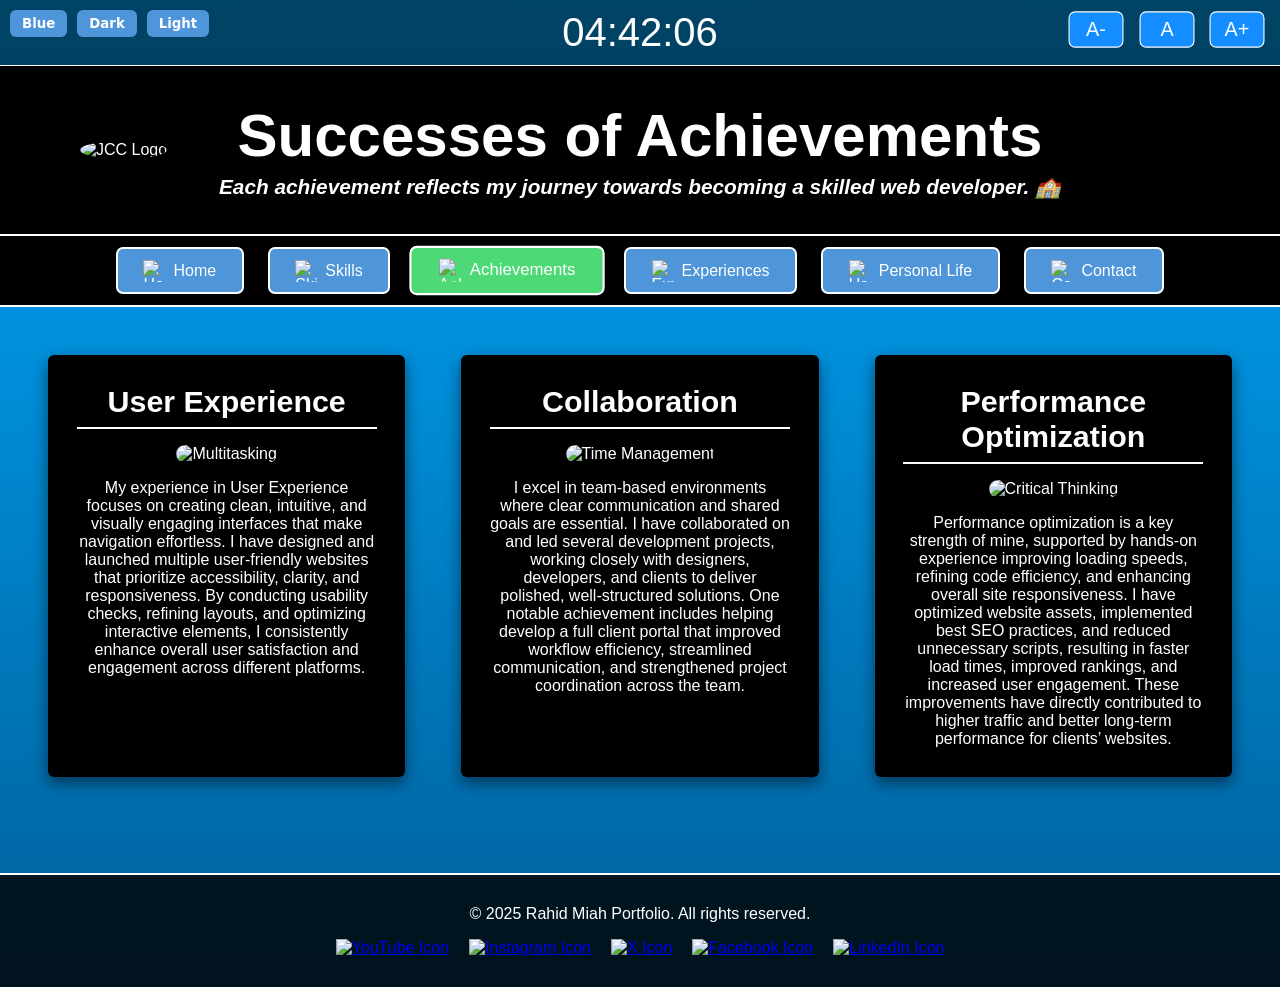
==== achievements.html @ ed8fc0a1 "Add files via upload" ====
<!Doctype HTML>
<html lang="en">
<head>
  <meta charset="UTF-8">
  <meta name="viewport" content="width=device-width, initial-scale=1.0">
  <title>Achievements Page</title>
  <link rel="stylesheet" href="styles2.css">
<script src="script.js"></script>
</head>
<body>
<div id="clock"></div>

<div class="theme-switcher">
  <button data-theme-btn="blue">Blue</button>
  <button data-theme-btn="dark">Dark</button>
  <button data-theme-btn="light">Light</button>
</div>

<header class="hero-section">
  <div class="logo">
    <img src="assets/images/Earth.png" alt="JCC Logo">
  </div>

  <div class="hero-text">
    <h1>Successes of Achievements</h1>
    <p class="tagline"><strong>Each achievement reflects my journey towards becoming a skilled web developer. </strong> 🏫</p>
  </div>
</header>

<nav class="navbar">
    <a href="home.html">
        <img src="assets/images/Home.png" class="nav-icon" alt="Home icon"> Home
    </a>
    <a href="skills.html">
        <img src="assets/images/Skills.png" class="nav-icon" alt="Skills icon"> Skills
    </a>
    <a href="achievements.html" class="active">
        <img src="assets/images/Achievements.png" class="nav-icon" alt="Achievements icon"> Achievements
    </a>
    <a href="experiences.html">
        <img src="assets/images/Experiences.png" class="nav-icon" alt="Experiences icon"> Experiences
    </a>
    <a href="personal life.html">
        <img src="assets/images/Personal Life.png" class="nav-icon" alt="User icon"> Personal Life
    </a>
    <a href="contact.html">
        <img src="assets/images/Contact.png" class="nav-icon" alt="Contact icon"> Contact
    </a>
</nav>
	
<div class="font-resizer">
  <button id="DecreaseFont">A-</button>
  <button id="DefaultFont">A</button>
  <button id="IncreaseFont">A+</button>
</div>

<main class="skills-container">
  <section class="skill-card">
    <h2>User Experience</h2>
    <img src="assets/images/User Experience.jpg" alt="Multitasking">
    <p>My experience in User Experience focuses on creating clean, intuitive, and visually engaging interfaces that make navigation effortless. I have designed and launched multiple user-friendly websites that prioritize accessibility, clarity, and responsiveness. By conducting usability checks, refining layouts, and optimizing interactive elements, I consistently enhance overall user satisfaction and engagement across different platforms.</p>
  </section>

  <section class="skill-card">
    <h2>Collaboration</h2>
    <img src="assets/images/Collaboration.jpg" alt="Time Management">
    <p>I excel in team-based environments where clear communication and shared goals are essential. I have collaborated on and led several development projects, working closely with designers, developers, and clients to deliver polished, well-structured solutions. One notable achievement includes helping develop a full client portal that improved workflow efficiency, streamlined communication, and strengthened project coordination across the team.</p>
  </section>

  <section class="skill-card">
    <h2>Performance Optimization</h2>
    <img src="assets/images/Performance Optimization.jpg" alt="Critical Thinking">
    <p>Performance optimization is a key strength of mine, supported by hands-on experience improving loading speeds, refining code efficiency, and enhancing overall site responsiveness. I have optimized website assets, implemented best SEO practices, and reduced unnecessary scripts, resulting in faster load times, improved rankings, and increased user engagement. These improvements have directly contributed to higher traffic and better long-term performance for clients’ websites.</p>
  </section>
</main>
<div class="footer">
  <footer class="footer-content">
    <div class="footer-left">
      © 2025 Rahid Miah Portfolio. All rights reserved.
    </div>

    <div class="footer-right">
        <a href="https://www.youtube.com/@realistikplayz" target="_blank" rel="noopener noreferrer">
		    <img src="assets/images/YouTube.png" alt="YouTube Icon">
		</a>
		<a href="https://www.instagram.com/jcsfcollege/?hl=en" target="_blank" rel="noopener noreferrer">
			<img src="assets/images/Instagram.png" alt="Instagram Icon">
		</a>
		<a href="https://x.com/jcsfcollege" target="_blank" rel="noopener noreferrer">
            <img src="assets/images/X.png" alt="X Icon">
		</a>
		<a href="https://www.facebook.com/JCSFCollege/" target="_blank" rel="noopener noreferrer">	
            <img src="assets/images/Facebook.png" alt="Facebook Icon">
		</a>
		<a href="https://www.linkedin.com/company/joseph-chamberlain-sixth-form-college/" target="_blank" rel="noopener noreferrer">	
            <img src="assets/images/LinkedIn.jpg" alt="LinkedIn Icon">
		</a>
    </div>
  </footer>
<script>
/* Alert Message */
    document.addEventListener("DOMContentLoaded", () => {
  alert("Welcome to the Achievements page!");
});
</script>
<script>
/* Background Colour Change */
  const root = document.documentElement;

  // Load saved theme
  const savedTheme = localStorage.getItem("theme") || "blue";
  root.setAttribute("data-theme", savedTheme);

  // Attach events to buttons
  document.querySelectorAll("[data-theme-btn]").forEach(btn => {
    btn.addEventListener("click", () => {
      const theme = btn.getAttribute("data-theme-btn");
      root.setAttribute("data-theme", theme);
      localStorage.setItem("theme", theme);
    });
  });
</script>
</div>

</body>
</html>
---- styles2.css ----
@charset "utf-8";

/* Theme Colour Variables*/

/* Blue Theme (Default) */
[data-theme="blue"] {
  --bg-main: linear-gradient(180deg, #00aaff, #005f99);
  --text-color: #ffffff;
  --card-bg: #000000;
  --navbar-bg: #000000;
  --accent: #4E95D9;
}

/* Dark Theme */
[data-theme="dark"] {
  --bg-main: #000000;
  --text-color: #ffffff;
  --card-bg: #111111;
  --navbar-bg: #000000;
  --accent: #FFFFFF;
}

[data-theme="dark"] .theme-switcher button {
  color: #000000;
}

[data-theme="dark"] .hero-text {
  color: #FFFFFF;
}

/* Light Theme */
[data-theme="light"] {
  --bg-main: #ffffff;
  --text-color: #FFFFFF;
  --card-bg: #f2f2f2;
  --navbar-bg: grey;
  --accent: #000000;
  --information-color: #000000;
}

/* Reset */
* {
  margin: 0;
  padding: 0;
  box-sizing: border-box;
}

/* Global Styling - Everything */
body {
  font-family: Calibri, sans-serif;
  background: var(--bg-main);
  color: var(--text-color);
  min-height: 100vh;
  text-align: center;
  overflow-x: hidden;
}

.tagline {
	font-size: 20px;
	margin-top: center;
}

/* Hero Section */
.hero-section {
  position: relative;
  padding: 2.2rem 5rem;
  background: black;
  color: white;
  border-bottom: 2px solid #fff;
  text-align: center;
}

.logo {
  position: absolute;
  left: 5rem;
  top: 50%;
  transform: translateY(-50%);
}

.logo {
flex-shrink: 0;
}

.logo img {
  width: 200px;
  border-radius: 50%;
}

.hero-text {
  flex: 1;
  text-align: center;
}

.hero-text h1 {
  font-size: 60px;
  text-align: center;
  color: var(--text-color);
}

/* Quote */
.tagline {
  font-size: 1.3rem;
  margin-top: 0.3rem;
  font-style: italic;
}

/* Navigation Bar */
.navbar {
  display: flex;
  justify-content: center;
  flex-wrap: wrap;
  background: var(--navbar-bg);
  padding: 0.7rem 0;
  gap: 1.5rem;
  border-bottom: 2px solid #fff;
}

.navbar a {
  color: #fff;
  text-decoration: none;
  padding: 0.65rem 1.6rem;
  border-radius: 7px;
  background: #4E95D9;
  transition: all 0.2s ease;
  font-weight: 500;
	border: 2px solid #FFFFFF;
	display: flex;
    align-items: center;
    gap: 8px;
}

.navbar a:hover,
.navbar a.active {
  background: #4ED977;
  transform: scale(1.05);
}

.nav-icon {
    width: 22px;
    height: 22px;
    object-fit: contain;
    pointer-events: none;
	position: relative;
}

/* Skills Grid */
.skills-container {
  display: grid;
  grid-template-columns: repeat(auto-fit, minmax(320px, 1fr));
  gap: 3.5rem;
  padding: 3rem;
  color: var(--information-color);
}

.skill-card {
  background: var(--card-bg);
  border-radius: 6px;
  padding: 1.8rem;
  text-align: center;
  box-shadow: 0 6px 15px rgba(0, 0, 0, 0.5);
  transition: transform 0.3s ease;
}

.skill-card:hover {
  transform: translateY(-8px);
}

.skill-card img {
  width: 100%;
  height: 200px;
  object-fit: cover;
  border-radius: 10px;
  margin-bottom: 1rem;
}

.skill-card h2 {
  font-size: 1.9rem;
  margin-bottom: 1rem;
  border-bottom: 2px solid #FFFFFF;
  padding-bottom: 0.5rem;
}

/* Footer */
.footer {
  background-color: rgba(0, 0, 0, 0.8);
  border-top: 2px solid #fff;
  padding: 30px 20px;
  color: white;
  margin-top: 3rem;
}

.footer-content {
  display: flex;
  flex-direction: column;
  gap: 1rem;
  font-size: 16px;
}

.footer-right {
  display: flex;
  justify-content: center;
  gap: 20px;
}

.footer-right img {
  width: 35px;
  height: 35px;
  transition: transform 0.2s ease;
  cursor: pointer;
}

.footer-right img:hover {
  transform: scale(1.3);
}

/* JavaScript - Font Resizer */
.font-resizer {
  position: fixed;
  top: 5px;
  right: 10px;
  z-index: 9999;
}

.font-resizer button {
  padding: 5px 10px;
  margin: 8px;
  font-size: 18px;
  cursor: pointer;
  color: white;
  background-color: #138DFF;
  border: 1px solid white;
  width: 50px;
  border-radius: 6px;
	  transform: scale(1.1);
	transition: 0.2s;
}

/* Hover Effects */
#DecreaseFont:hover {
  background: #FF0000;
  transform: scale(1.20);
}
#DefaultFont:hover {
  background: #FFC107;
  transform: scale(1.20);
}
#IncreaseFont:hover {
  background: #00C853;
  transform: scale(1.20);
}

/* JavaScript - Live Clock */
#clock {
  font-size: 40px;
  padding: 10px 0;
  background: rgba(0, 0, 0, 0.6);
  border-bottom: 1px solid #fff;
}

/* JavaScript - Background Colour Change */
.theme-switcher {
  position: fixed;
  top: 10px;
  left: 10px;
  z-index: 9999;
  display: flex;
  gap: 10px;
}

.theme-switcher button {
  font-family: Segoe, "Segoe UI", "DejaVu Sans", "Trebuchet MS", Verdana, "sans-serif";
  padding: 6px 12px;
  border: none;
  cursor: pointer;
  background: var(--accent);
  color: #fff;
  border-radius: 6px;
  font-weight: 600;
  transition: 0.2s;
}

.theme-switcher button:hover {
  transform: scale(1.1);
  opacity: 1;
}

/* JavaScript - Cursor Effect */
#cursorTrail {
    position: fixed;
    top: 0;
    left: 0;
    pointer-events: none;
    width: 100%;
    height: 100%;
    z-index: 9999;
}

/* JavaScript - Cookies Banner */
#cookie-banner {
    position: fixed;
    bottom: 0;
    left: 0;
    width: 100%;
    background: var(--card-bg, #1e1e1e);
    border-top: 1px solid var(--border-color, #333);
    padding: 15px;
    display: none;
    z-index: 99999;
    animation: slideUp 0.5s ease;
}

.cookie-content {
    max-width: 900px;
    margin: auto;
    display: flex;
    justify-content: space-between;
    align-items: center;
    gap: 15px;
    flex-wrap: wrap;
    color: var(--text-color);
    font-size: 14px;
}

#accept-cookies {
    padding: 8px 18px;
    border: none;
    background: var(--accent, #2c7bff);
    color: white;
    border-radius: 6px;
    cursor: pointer;
    font-size: 14px;
    transition: background 0.2s ease;
}

#accept-cookies:hover {
    background: var(--accent-hover, #1a5ed9);
}

/* Animation */
@keyframes slideUp {
    from { transform: translateY(100%); }
    to   { transform: translateY(0); }
}

/* Responsiveness */

/* Tablets */
@media (max-width: 900px) {
  .hero-text h1 {
    font-size: 2.5rem;
  }

  .logo img {
    width: 120px;
  }
}

/* Mobile */
@media (max-width: 600px) {
  .hero-section {
    padding: 1.2rem;
    text-align: center;
  }

  .hero-text h1 {
    font-size: 2rem;
  }

  .logo {
    position: static;
    transform: none;
    margin-bottom: 1rem;
  }

  .navbar {
    gap: 1rem;
  }

  .navbar a {
    padding: 0.5rem 1rem;
    font-size: 0.9rem;
  }

  .content-container {
    grid-template-columns: 1fr;
    padding: 1rem;
  }

  #clock {
    font-size: 28px;
  }
}
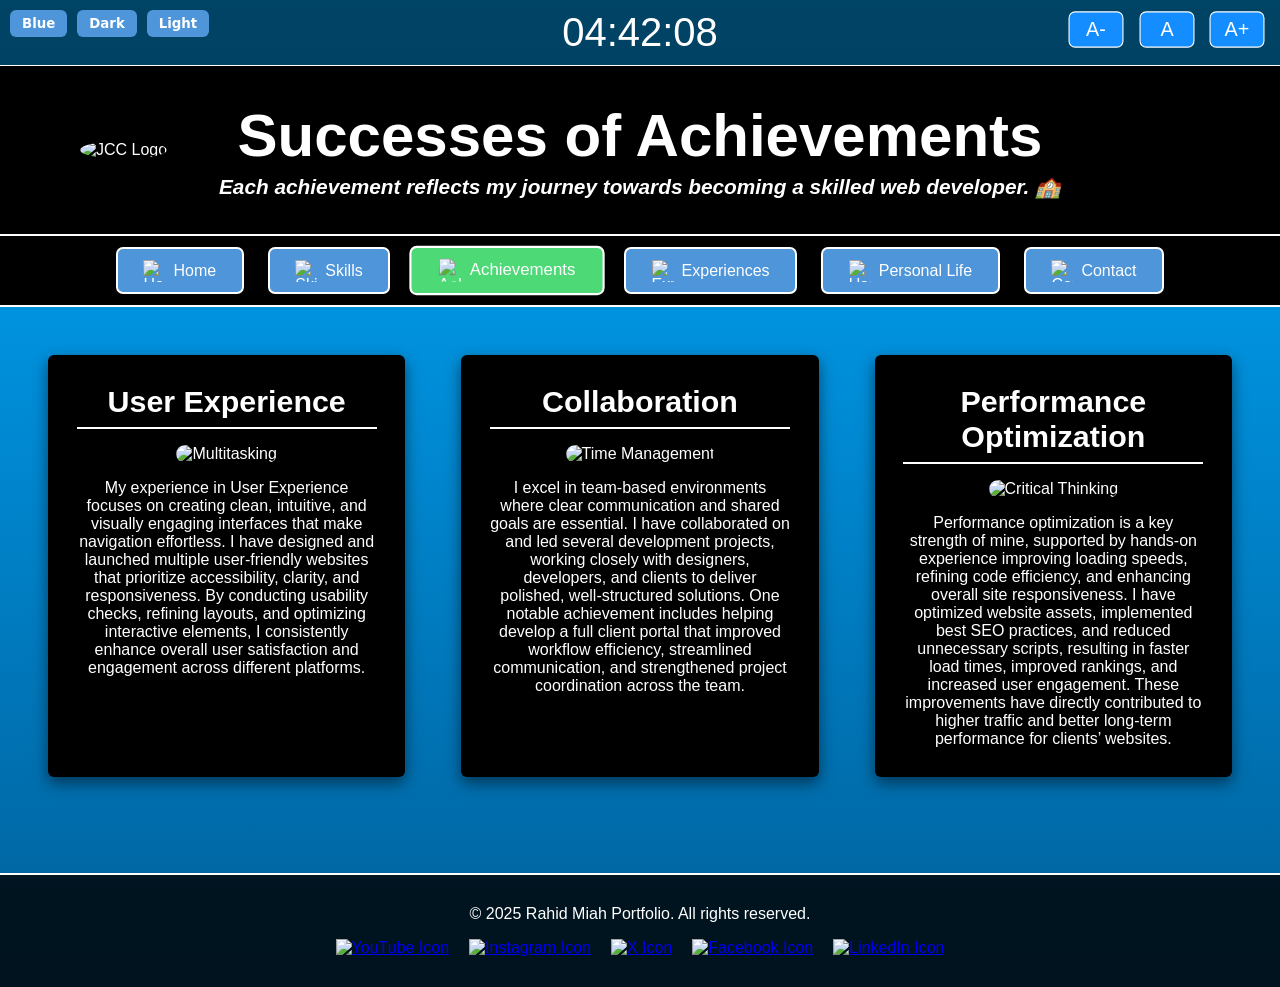
==== commit af97bea1: "Update achievements.html" ====
--- a/achievements.html
+++ b/achievements.html
@@ -28,7 +28,7 @@
 </header>
 
 <nav class="navbar">
-    <a href="home.html">
+    <a href="index.html">
         <img src="assets/images/Home.png" class="nav-icon" alt="Home icon"> Home
     </a>
     <a href="skills.html">
@@ -123,4 +123,5 @@
 </div>
 
 </body>
-</html>+
+</html>
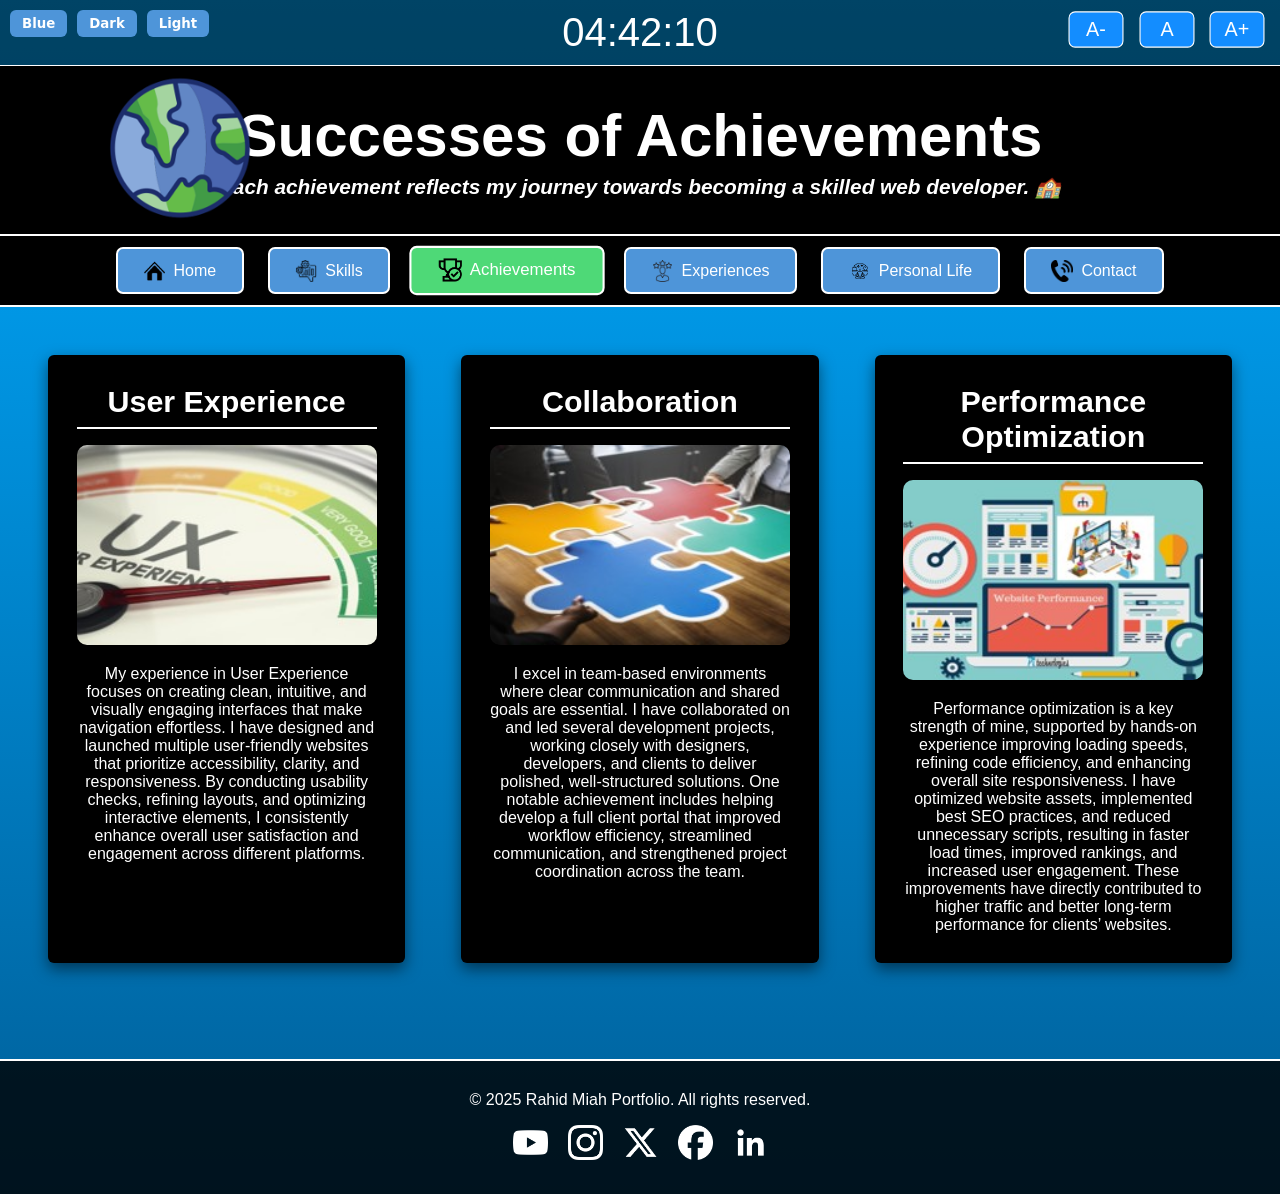
==== commit d7731a49: "Update achievements.html" ====
--- a/achievements.html
+++ b/achievements.html
@@ -18,7 +18,7 @@
 
 <header class="hero-section">
   <div class="logo">
-    <img src="assets/images/Earth.png" alt="JCC Logo">
+    <img src="https://realistikplayz.github.io/btec-it-level-3-website/Earth.png" alt="JCC Logo">
   </div>
 
   <div class="hero-text">
@@ -29,22 +29,22 @@
 
 <nav class="navbar">
     <a href="index.html">
-        <img src="assets/images/Home.png" class="nav-icon" alt="Home icon"> Home
+        <img src="https://realistikplayz.github.io/btec-it-level-3-website/Home.png" class="nav-icon" alt="Home icon"> Home
     </a>
     <a href="skills.html">
-        <img src="assets/images/Skills.png" class="nav-icon" alt="Skills icon"> Skills
+        <img src="https://realistikplayz.github.io/btec-it-level-3-website/Skills.png" class="nav-icon" alt="Skills icon"> Skills
     </a>
     <a href="achievements.html" class="active">
-        <img src="assets/images/Achievements.png" class="nav-icon" alt="Achievements icon"> Achievements
+        <img src="https://realistikplayz.github.io/btec-it-level-3-website/Achievements.png" class="nav-icon" alt="Achievements icon"> Achievements
     </a>
     <a href="experiences.html">
-        <img src="assets/images/Experiences.png" class="nav-icon" alt="Experiences icon"> Experiences
+        <img src="https://realistikplayz.github.io/btec-it-level-3-website/Experiences.png" class="nav-icon" alt="Experiences icon"> Experiences
     </a>
     <a href="personal life.html">
-        <img src="assets/images/Personal Life.png" class="nav-icon" alt="User icon"> Personal Life
+        <img src="https://realistikplayz.github.io/btec-it-level-3-website/Personal Life.png" class="nav-icon" alt="User icon"> Personal Life
     </a>
     <a href="contact.html">
-        <img src="assets/images/Contact.png" class="nav-icon" alt="Contact icon"> Contact
+        <img src="https://realistikplayz.github.io/btec-it-level-3-website/Contact.png" class="nav-icon" alt="Contact icon"> Contact
     </a>
 </nav>
 	
@@ -57,19 +57,19 @@
 <main class="skills-container">
   <section class="skill-card">
     <h2>User Experience</h2>
-    <img src="assets/images/User Experience.jpg" alt="Multitasking">
+    <img src="https://realistikplayz.github.io/btec-it-level-3-website/User Experience.jpg" alt="Multitasking">
     <p>My experience in User Experience focuses on creating clean, intuitive, and visually engaging interfaces that make navigation effortless. I have designed and launched multiple user-friendly websites that prioritize accessibility, clarity, and responsiveness. By conducting usability checks, refining layouts, and optimizing interactive elements, I consistently enhance overall user satisfaction and engagement across different platforms.</p>
   </section>
 
   <section class="skill-card">
     <h2>Collaboration</h2>
-    <img src="assets/images/Collaboration.jpg" alt="Time Management">
+    <img src="https://realistikplayz.github.io/btec-it-level-3-website/Collaboration.jpg" alt="Time Management">
     <p>I excel in team-based environments where clear communication and shared goals are essential. I have collaborated on and led several development projects, working closely with designers, developers, and clients to deliver polished, well-structured solutions. One notable achievement includes helping develop a full client portal that improved workflow efficiency, streamlined communication, and strengthened project coordination across the team.</p>
   </section>
 
   <section class="skill-card">
     <h2>Performance Optimization</h2>
-    <img src="assets/images/Performance Optimization.jpg" alt="Critical Thinking">
+    <img src="https://realistikplayz.github.io/btec-it-level-3-website/Performance Optimization.jpg" alt="Critical Thinking">
     <p>Performance optimization is a key strength of mine, supported by hands-on experience improving loading speeds, refining code efficiency, and enhancing overall site responsiveness. I have optimized website assets, implemented best SEO practices, and reduced unnecessary scripts, resulting in faster load times, improved rankings, and increased user engagement. These improvements have directly contributed to higher traffic and better long-term performance for clients’ websites.</p>
   </section>
 </main>
@@ -81,19 +81,19 @@
 
     <div class="footer-right">
         <a href="https://www.youtube.com/@realistikplayz" target="_blank" rel="noopener noreferrer">
-		    <img src="assets/images/YouTube.png" alt="YouTube Icon">
+		    <img src="https://realistikplayz.github.io/btec-it-level-3-website/YouTube.png" alt="YouTube Icon">
 		</a>
 		<a href="https://www.instagram.com/jcsfcollege/?hl=en" target="_blank" rel="noopener noreferrer">
-			<img src="assets/images/Instagram.png" alt="Instagram Icon">
+			<img src="https://realistikplayz.github.io/btec-it-level-3-website/Instagram.png" alt="Instagram Icon">
 		</a>
 		<a href="https://x.com/jcsfcollege" target="_blank" rel="noopener noreferrer">
-            <img src="assets/images/X.png" alt="X Icon">
+            <img src="https://realistikplayz.github.io/btec-it-level-3-website/X.png" alt="X Icon">
 		</a>
 		<a href="https://www.facebook.com/JCSFCollege/" target="_blank" rel="noopener noreferrer">	
-            <img src="assets/images/Facebook.png" alt="Facebook Icon">
+            <img src="https://realistikplayz.github.io/btec-it-level-3-website/Facebook.png" alt="Facebook Icon">
 		</a>
 		<a href="https://www.linkedin.com/company/joseph-chamberlain-sixth-form-college/" target="_blank" rel="noopener noreferrer">	
-            <img src="assets/images/LinkedIn.jpg" alt="LinkedIn Icon">
+            <img src="https://realistikplayz.github.io/btec-it-level-3-website/LinkedIn.jpg" alt="LinkedIn Icon">
 		</a>
     </div>
   </footer>
@@ -125,3 +125,4 @@
 </body>
 
 </html>
+
